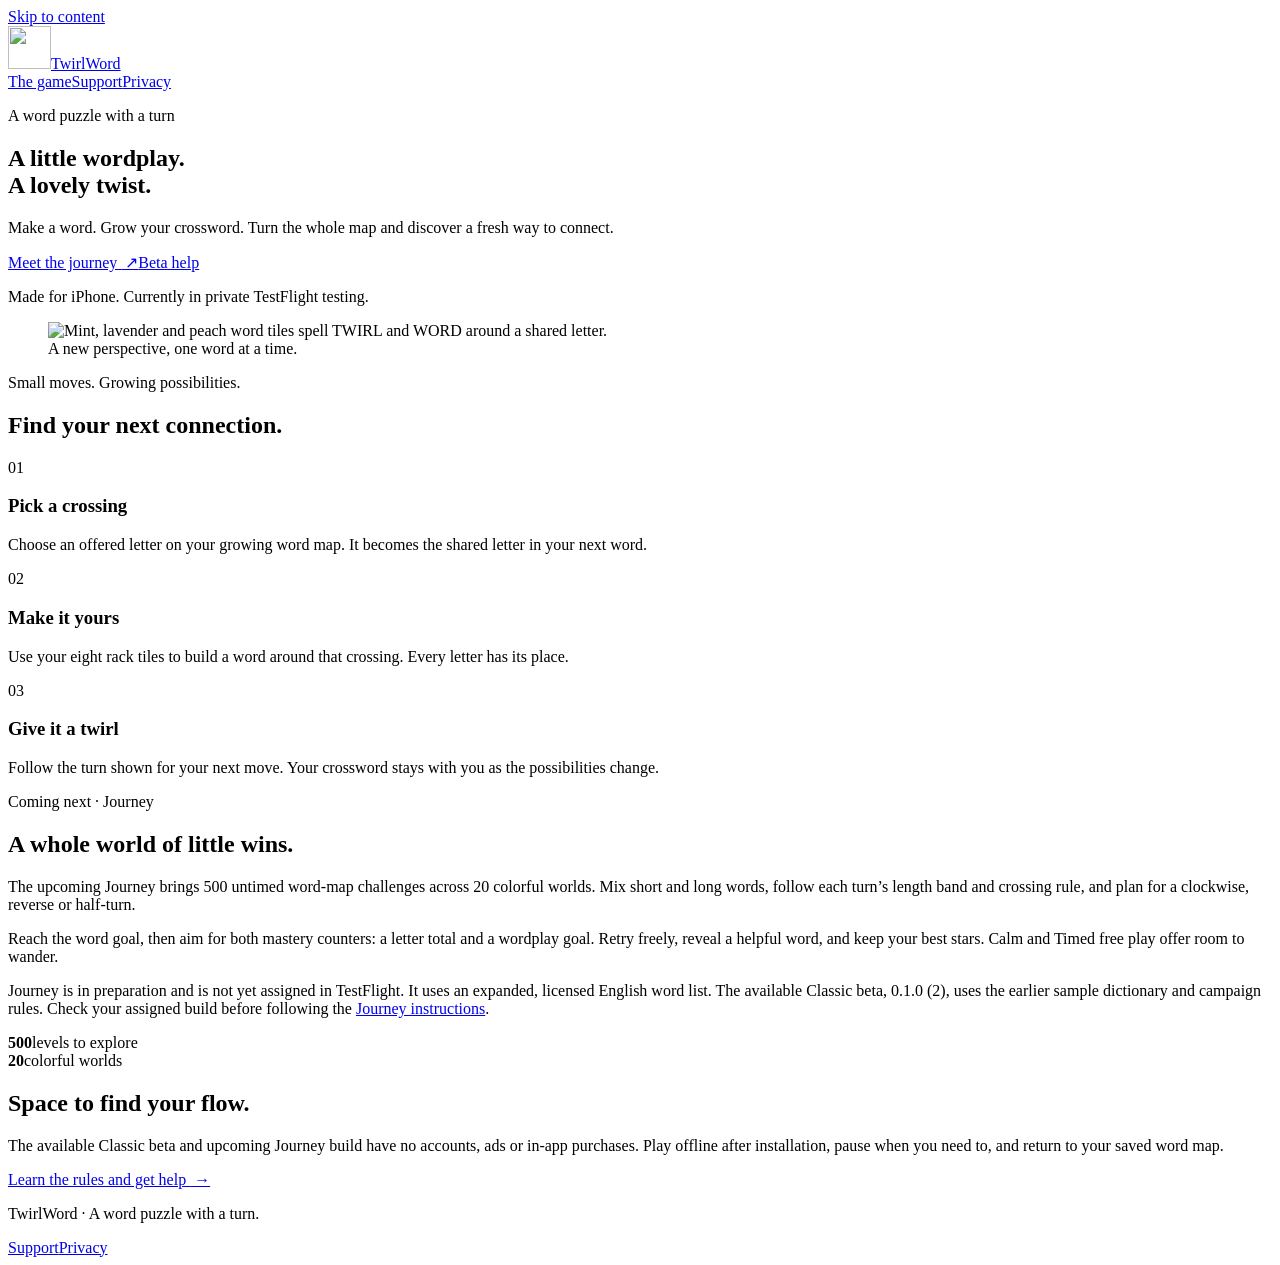
==== site/public/index.html @ 02c95434 "Clarify upcoming Journey rules alongside the Classic beta" ====
<!doctype html>
<html lang="en"><head><meta charset="utf-8"><meta name="viewport" content="width=device-width, initial-scale=1"><meta name="description" content="Meet TwirlWord, a playful rotating word puzzle for iPhone. Preview the upcoming untimed 500-level Journey, find help for your Classic beta, and read our privacy information."><meta name="theme-color" content="#fff7ed"><title>TwirlWord — a lovely little twist on wordplay</title><link rel="icon" href="/assets/mark.svg" type="image/svg+xml"><link rel="stylesheet" href="/assets/style.css"></head>
<body><a class="skip" href="#main">Skip to content</a><header class="site-header wrap"><a class="brand" href="/" aria-label="TwirlWord home"><img src="/assets/mark.svg" width="43" height="43" alt="">TwirlWord</a><nav class="nav" aria-label="Main navigation"><a href="/" aria-current="page">The game</a><a href="/support/">Support</a><a href="/privacy/">Privacy</a></nav></header>
<main id="main" class="wrap"><section class="hero" aria-labelledby="hero-title"><div><p class="eyebrow">A word puzzle with a turn</p><h1 id="hero-title">A little wordplay.<br>A lovely twist.</h1><p class="lede">Make a word. Grow your crossword. Turn the whole map and discover a fresh way to connect.</p><div class="actions"><a class="button" href="#journey">Meet the journey <span aria-hidden="true">&nbsp;↗</span></a><a class="text-link" href="/support/">Beta help</a></div><p class="note">Made for iPhone. Currently in private TestFlight testing.</p></div><figure class="hero-art"><img src="/assets/word-garden.svg" width="500" height="480" alt="Mint, lavender and peach word tiles spell TWIRL and WORD around a shared letter."><figcaption>A new perspective, one word at a time.</figcaption></figure></section>
<section class="section" aria-labelledby="play-title"><div class="section-intro"><p class="eyebrow">Small moves. Growing possibilities.</p><h2 id="play-title">Find your next connection.</h2></div><div class="cards"><article class="card"><span class="badge" aria-hidden="true">01</span><h3>Pick a crossing</h3><p>Choose an offered letter on your growing word map. It becomes the shared letter in your next word.</p></article><article class="card"><span class="badge" aria-hidden="true">02</span><h3>Make it yours</h3><p>Use your eight rack tiles to build a word around that crossing. Every letter has its place.</p></article><article class="card"><span class="badge" aria-hidden="true">03</span><h3>Give it a twirl</h3><p>Follow the turn shown for your next move. Your crossword stays with you as the possibilities change.</p></article></div></section>
<section id="journey" class="section" aria-labelledby="journey-title"><div class="journey"><div><p class="eyebrow">Coming next · Journey</p><h2 id="journey-title">A whole world of little wins.</h2><p>The upcoming Journey brings 500 untimed word-map challenges across 20 colorful worlds. Mix short and long words, follow each turn’s length band and crossing rule, and plan for a clockwise, reverse or half-turn.</p><p>Reach the word goal, then aim for both mastery counters: a letter total and a wordplay goal. Retry freely, reveal a helpful word, and keep your best stars. Calm and Timed free play offer room to wander.</p><p class="small">Journey is in preparation and is not yet assigned in TestFlight. It uses an expanded, licensed English word list. The available Classic beta, 0.1.0 (2), uses the earlier sample dictionary and campaign rules. Check your assigned build before following the <a href="/support/#journey-rules">Journey instructions</a>.</p></div><div class="stats" aria-label="500 levels in 20 worlds"><div class="stat"><strong>500</strong><span>levels to explore</span></div><div class="stat"><strong>20</strong><span>colorful worlds</span></div></div></div></section>
<section class="section" aria-labelledby="pace-title"><div class="section-intro"><h2 id="pace-title">Space to find your flow.</h2><p class="lede">The available Classic beta and upcoming Journey build have no accounts, ads or in-app purchases. Play offline after installation, pause when you need to, and return to your saved word map.</p><a class="text-link" href="/support/">Learn the rules and get help <span aria-hidden="true">&nbsp;→</span></a></div></section></main>
<footer class="footer wrap"><p>TwirlWord · A word puzzle with a turn.</p><div><a href="/support/">Support</a><a href="/privacy/">Privacy</a></div></footer></body></html>
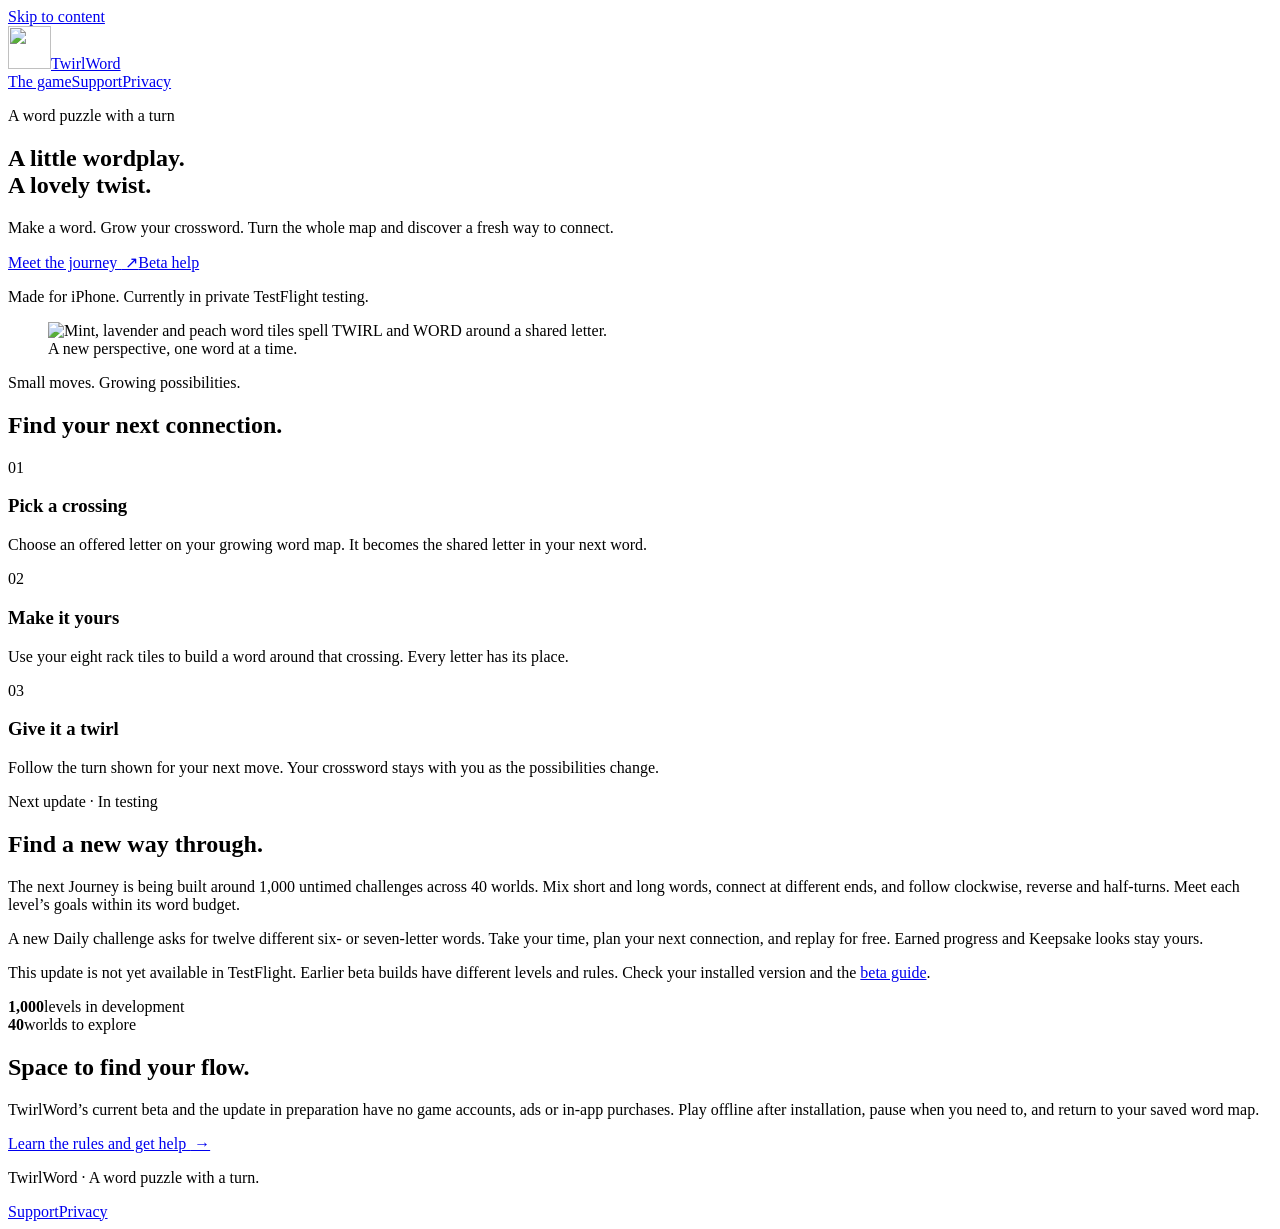
==== commit 161d4da7: "Prepare upcoming 1000-level Journey and Daily support copy" ====
--- a/site/public/index.html
+++ b/site/public/index.html
@@ -1,8 +1,8 @@
 <!doctype html>
-<html lang="en"><head><meta charset="utf-8"><meta name="viewport" content="width=device-width, initial-scale=1"><meta name="description" content="Meet TwirlWord, a playful rotating word puzzle for iPhone. Preview the upcoming untimed 500-level Journey, find help for your Classic beta, and read our privacy information."><meta name="theme-color" content="#fff7ed"><title>TwirlWord — a lovely little twist on wordplay</title><link rel="icon" href="/assets/mark.svg" type="image/svg+xml"><link rel="stylesheet" href="/assets/style.css"></head>
+<html lang="en"><head><meta charset="utf-8"><meta name="viewport" content="width=device-width, initial-scale=1"><meta name="description" content="Meet TwirlWord, a playful rotating word puzzle for iPhone. Preview the next 1,000-level Journey and Daily challenge, find beta help, and read our privacy information."><meta name="theme-color" content="#fff7ed"><title>TwirlWord — a lovely little twist on wordplay</title><link rel="icon" href="/assets/mark.svg" type="image/svg+xml"><link rel="stylesheet" href="/assets/style.css"></head>
 <body><a class="skip" href="#main">Skip to content</a><header class="site-header wrap"><a class="brand" href="/" aria-label="TwirlWord home"><img src="/assets/mark.svg" width="43" height="43" alt="">TwirlWord</a><nav class="nav" aria-label="Main navigation"><a href="/" aria-current="page">The game</a><a href="/support/">Support</a><a href="/privacy/">Privacy</a></nav></header>
 <main id="main" class="wrap"><section class="hero" aria-labelledby="hero-title"><div><p class="eyebrow">A word puzzle with a turn</p><h1 id="hero-title">A little wordplay.<br>A lovely twist.</h1><p class="lede">Make a word. Grow your crossword. Turn the whole map and discover a fresh way to connect.</p><div class="actions"><a class="button" href="#journey">Meet the journey <span aria-hidden="true">&nbsp;↗</span></a><a class="text-link" href="/support/">Beta help</a></div><p class="note">Made for iPhone. Currently in private TestFlight testing.</p></div><figure class="hero-art"><img src="/assets/word-garden.svg" width="500" height="480" alt="Mint, lavender and peach word tiles spell TWIRL and WORD around a shared letter."><figcaption>A new perspective, one word at a time.</figcaption></figure></section>
 <section class="section" aria-labelledby="play-title"><div class="section-intro"><p class="eyebrow">Small moves. Growing possibilities.</p><h2 id="play-title">Find your next connection.</h2></div><div class="cards"><article class="card"><span class="badge" aria-hidden="true">01</span><h3>Pick a crossing</h3><p>Choose an offered letter on your growing word map. It becomes the shared letter in your next word.</p></article><article class="card"><span class="badge" aria-hidden="true">02</span><h3>Make it yours</h3><p>Use your eight rack tiles to build a word around that crossing. Every letter has its place.</p></article><article class="card"><span class="badge" aria-hidden="true">03</span><h3>Give it a twirl</h3><p>Follow the turn shown for your next move. Your crossword stays with you as the possibilities change.</p></article></div></section>
-<section id="journey" class="section" aria-labelledby="journey-title"><div class="journey"><div><p class="eyebrow">Coming next · Journey</p><h2 id="journey-title">A whole world of little wins.</h2><p>The upcoming Journey brings 500 untimed word-map challenges across 20 colorful worlds. Mix short and long words, follow each turn’s length band and crossing rule, and plan for a clockwise, reverse or half-turn.</p><p>Reach the word goal, then aim for both mastery counters: a letter total and a wordplay goal. Retry freely, reveal a helpful word, and keep your best stars. Calm and Timed free play offer room to wander.</p><p class="small">Journey is in preparation and is not yet assigned in TestFlight. It uses an expanded, licensed English word list. The available Classic beta, 0.1.0 (2), uses the earlier sample dictionary and campaign rules. Check your assigned build before following the <a href="/support/#journey-rules">Journey instructions</a>.</p></div><div class="stats" aria-label="500 levels in 20 worlds"><div class="stat"><strong>500</strong><span>levels to explore</span></div><div class="stat"><strong>20</strong><span>colorful worlds</span></div></div></div></section>
-<section class="section" aria-labelledby="pace-title"><div class="section-intro"><h2 id="pace-title">Space to find your flow.</h2><p class="lede">The available Classic beta and upcoming Journey build have no accounts, ads or in-app purchases. Play offline after installation, pause when you need to, and return to your saved word map.</p><a class="text-link" href="/support/">Learn the rules and get help <span aria-hidden="true">&nbsp;→</span></a></div></section></main>
+<section id="journey" class="section" aria-labelledby="journey-title"><div class="journey"><div><p class="eyebrow">Next update · In testing</p><h2 id="journey-title">Find a new way through.</h2><p>The next Journey is being built around 1,000 untimed challenges across 40 worlds. Mix short and long words, connect at different ends, and follow clockwise, reverse and half-turns. Meet each level’s goals within its word budget.</p><p>A new Daily challenge asks for twelve different six- or seven-letter words. Take your time, plan your next connection, and replay for free. Earned progress and Keepsake looks stay yours.</p><p class="small">This update is not yet available in TestFlight. Earlier beta builds have different levels and rules. Check your installed version and the <a href="/support/#journey-rules">beta guide</a>.</p></div><div class="stats" aria-label="Next update: 1,000 levels across 40 worlds"><div class="stat"><strong>1,000</strong><span>levels in development</span></div><div class="stat"><strong>40</strong><span>worlds to explore</span></div></div></div></section>
+<section class="section" aria-labelledby="pace-title"><div class="section-intro"><h2 id="pace-title">Space to find your flow.</h2><p class="lede">TwirlWord’s current beta and the update in preparation have no game accounts, ads or in-app purchases. Play offline after installation, pause when you need to, and return to your saved word map.</p><a class="text-link" href="/support/">Learn the rules and get help <span aria-hidden="true">&nbsp;→</span></a></div></section></main>
 <footer class="footer wrap"><p>TwirlWord · A word puzzle with a turn.</p><div><a href="/support/">Support</a><a href="/privacy/">Privacy</a></div></footer></body></html>
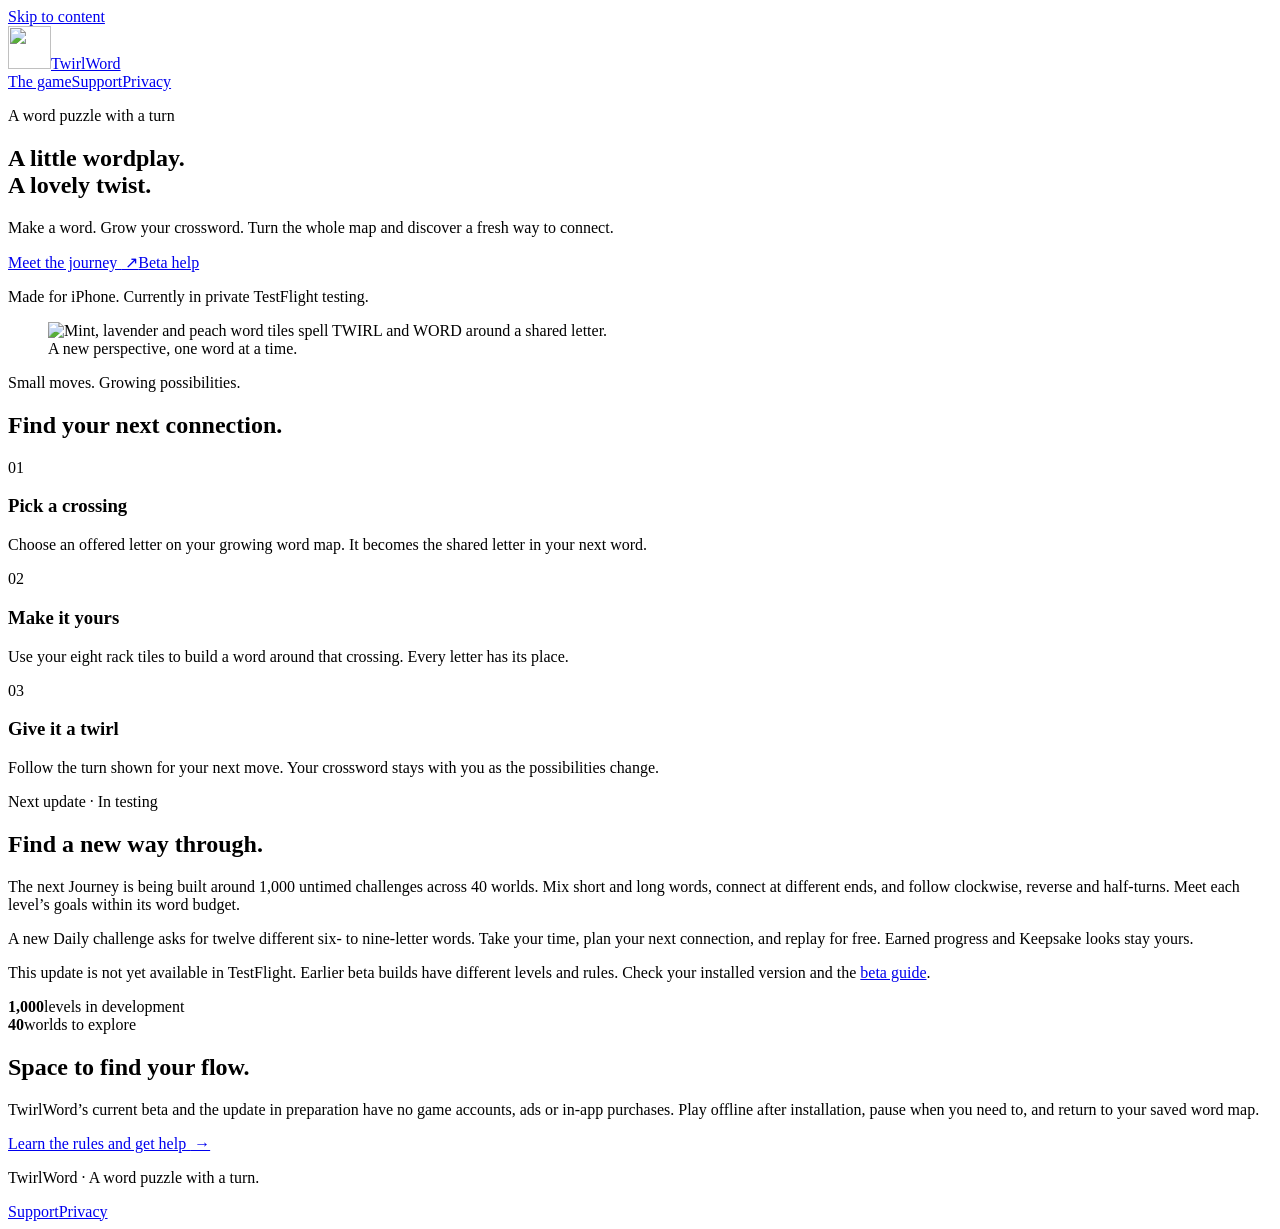
==== commit bb423771: "Describe expanded Daily vocabulary in upcoming release pages" ====
--- a/site/public/index.html
+++ b/site/public/index.html
@@ -3,6 +3,6 @@
 <body><a class="skip" href="#main">Skip to content</a><header class="site-header wrap"><a class="brand" href="/" aria-label="TwirlWord home"><img src="/assets/mark.svg" width="43" height="43" alt="">TwirlWord</a><nav class="nav" aria-label="Main navigation"><a href="/" aria-current="page">The game</a><a href="/support/">Support</a><a href="/privacy/">Privacy</a></nav></header>
 <main id="main" class="wrap"><section class="hero" aria-labelledby="hero-title"><div><p class="eyebrow">A word puzzle with a turn</p><h1 id="hero-title">A little wordplay.<br>A lovely twist.</h1><p class="lede">Make a word. Grow your crossword. Turn the whole map and discover a fresh way to connect.</p><div class="actions"><a class="button" href="#journey">Meet the journey <span aria-hidden="true">&nbsp;↗</span></a><a class="text-link" href="/support/">Beta help</a></div><p class="note">Made for iPhone. Currently in private TestFlight testing.</p></div><figure class="hero-art"><img src="/assets/word-garden.svg" width="500" height="480" alt="Mint, lavender and peach word tiles spell TWIRL and WORD around a shared letter."><figcaption>A new perspective, one word at a time.</figcaption></figure></section>
 <section class="section" aria-labelledby="play-title"><div class="section-intro"><p class="eyebrow">Small moves. Growing possibilities.</p><h2 id="play-title">Find your next connection.</h2></div><div class="cards"><article class="card"><span class="badge" aria-hidden="true">01</span><h3>Pick a crossing</h3><p>Choose an offered letter on your growing word map. It becomes the shared letter in your next word.</p></article><article class="card"><span class="badge" aria-hidden="true">02</span><h3>Make it yours</h3><p>Use your eight rack tiles to build a word around that crossing. Every letter has its place.</p></article><article class="card"><span class="badge" aria-hidden="true">03</span><h3>Give it a twirl</h3><p>Follow the turn shown for your next move. Your crossword stays with you as the possibilities change.</p></article></div></section>
-<section id="journey" class="section" aria-labelledby="journey-title"><div class="journey"><div><p class="eyebrow">Next update · In testing</p><h2 id="journey-title">Find a new way through.</h2><p>The next Journey is being built around 1,000 untimed challenges across 40 worlds. Mix short and long words, connect at different ends, and follow clockwise, reverse and half-turns. Meet each level’s goals within its word budget.</p><p>A new Daily challenge asks for twelve different six- or seven-letter words. Take your time, plan your next connection, and replay for free. Earned progress and Keepsake looks stay yours.</p><p class="small">This update is not yet available in TestFlight. Earlier beta builds have different levels and rules. Check your installed version and the <a href="/support/#journey-rules">beta guide</a>.</p></div><div class="stats" aria-label="Next update: 1,000 levels across 40 worlds"><div class="stat"><strong>1,000</strong><span>levels in development</span></div><div class="stat"><strong>40</strong><span>worlds to explore</span></div></div></div></section>
+<section id="journey" class="section" aria-labelledby="journey-title"><div class="journey"><div><p class="eyebrow">Next update · In testing</p><h2 id="journey-title">Find a new way through.</h2><p>The next Journey is being built around 1,000 untimed challenges across 40 worlds. Mix short and long words, connect at different ends, and follow clockwise, reverse and half-turns. Meet each level’s goals within its word budget.</p><p>A new Daily challenge asks for twelve different six- to nine-letter words. Take your time, plan your next connection, and replay for free. Earned progress and Keepsake looks stay yours.</p><p class="small">This update is not yet available in TestFlight. Earlier beta builds have different levels and rules. Check your installed version and the <a href="/support/#journey-rules">beta guide</a>.</p></div><div class="stats" aria-label="Next update: 1,000 levels across 40 worlds"><div class="stat"><strong>1,000</strong><span>levels in development</span></div><div class="stat"><strong>40</strong><span>worlds to explore</span></div></div></div></section>
 <section class="section" aria-labelledby="pace-title"><div class="section-intro"><h2 id="pace-title">Space to find your flow.</h2><p class="lede">TwirlWord’s current beta and the update in preparation have no game accounts, ads or in-app purchases. Play offline after installation, pause when you need to, and return to your saved word map.</p><a class="text-link" href="/support/">Learn the rules and get help <span aria-hidden="true">&nbsp;→</span></a></div></section></main>
 <footer class="footer wrap"><p>TwirlWord · A word puzzle with a turn.</p><div><a href="/support/">Support</a><a href="/privacy/">Privacy</a></div></footer></body></html>
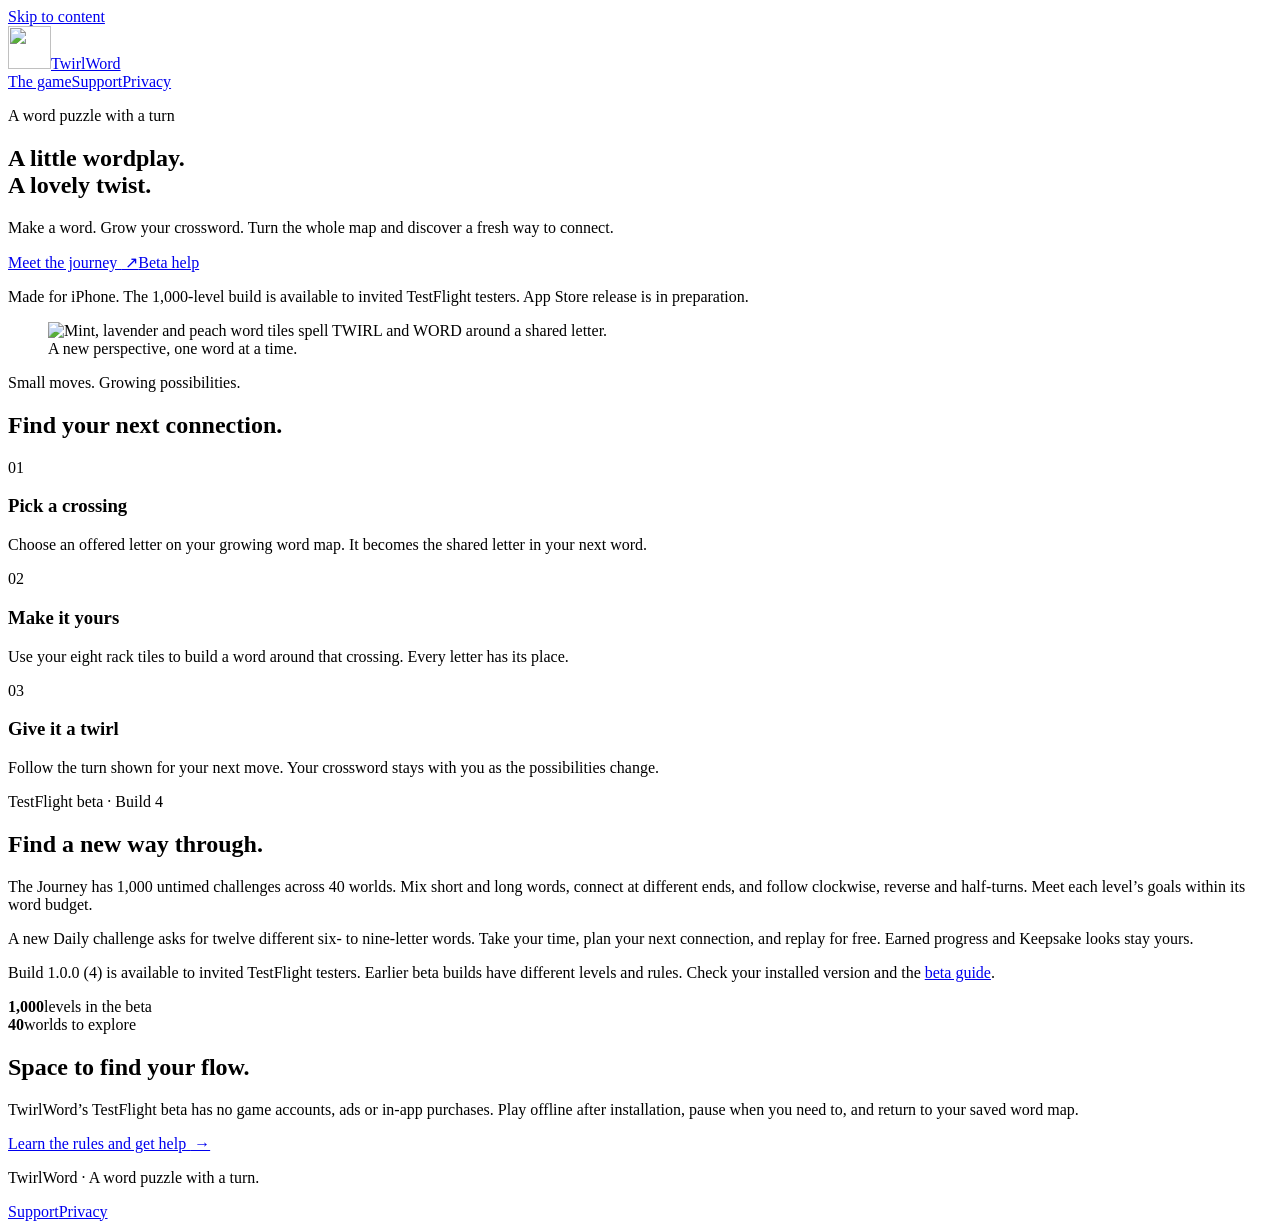
==== commit 91028a97: "Update invited TestFlight build 4 availability copy" ====
--- a/site/public/index.html
+++ b/site/public/index.html
@@ -1,8 +1,8 @@
 <!doctype html>
-<html lang="en"><head><meta charset="utf-8"><meta name="viewport" content="width=device-width, initial-scale=1"><meta name="description" content="Meet TwirlWord, a playful rotating word puzzle for iPhone. Preview the next 1,000-level Journey and Daily challenge, find beta help, and read our privacy information."><meta name="theme-color" content="#fff7ed"><title>TwirlWord — a lovely little twist on wordplay</title><link rel="icon" href="/assets/mark.svg" type="image/svg+xml"><link rel="stylesheet" href="/assets/style.css"></head>
+<html lang="en"><head><meta charset="utf-8"><meta name="viewport" content="width=device-width, initial-scale=1"><meta name="description" content="Meet TwirlWord, a playful rotating word puzzle for iPhone. Explore the 1,000-level Journey and Daily challenge in the invited TestFlight beta, find help, and read our privacy information."><meta name="theme-color" content="#fff7ed"><title>TwirlWord — a lovely little twist on wordplay</title><link rel="icon" href="/assets/mark.svg" type="image/svg+xml"><link rel="stylesheet" href="/assets/style.css"></head>
 <body><a class="skip" href="#main">Skip to content</a><header class="site-header wrap"><a class="brand" href="/" aria-label="TwirlWord home"><img src="/assets/mark.svg" width="43" height="43" alt="">TwirlWord</a><nav class="nav" aria-label="Main navigation"><a href="/" aria-current="page">The game</a><a href="/support/">Support</a><a href="/privacy/">Privacy</a></nav></header>
-<main id="main" class="wrap"><section class="hero" aria-labelledby="hero-title"><div><p class="eyebrow">A word puzzle with a turn</p><h1 id="hero-title">A little wordplay.<br>A lovely twist.</h1><p class="lede">Make a word. Grow your crossword. Turn the whole map and discover a fresh way to connect.</p><div class="actions"><a class="button" href="#journey">Meet the journey <span aria-hidden="true">&nbsp;↗</span></a><a class="text-link" href="/support/">Beta help</a></div><p class="note">Made for iPhone. Currently in private TestFlight testing.</p></div><figure class="hero-art"><img src="/assets/word-garden.svg" width="500" height="480" alt="Mint, lavender and peach word tiles spell TWIRL and WORD around a shared letter."><figcaption>A new perspective, one word at a time.</figcaption></figure></section>
+<main id="main" class="wrap"><section class="hero" aria-labelledby="hero-title"><div><p class="eyebrow">A word puzzle with a turn</p><h1 id="hero-title">A little wordplay.<br>A lovely twist.</h1><p class="lede">Make a word. Grow your crossword. Turn the whole map and discover a fresh way to connect.</p><div class="actions"><a class="button" href="#journey">Meet the journey <span aria-hidden="true">&nbsp;↗</span></a><a class="text-link" href="/support/">Beta help</a></div><p class="note">Made for iPhone. The 1,000-level build is available to invited TestFlight testers. App Store release is in preparation.</p></div><figure class="hero-art"><img src="/assets/word-garden.svg" width="500" height="480" alt="Mint, lavender and peach word tiles spell TWIRL and WORD around a shared letter."><figcaption>A new perspective, one word at a time.</figcaption></figure></section>
 <section class="section" aria-labelledby="play-title"><div class="section-intro"><p class="eyebrow">Small moves. Growing possibilities.</p><h2 id="play-title">Find your next connection.</h2></div><div class="cards"><article class="card"><span class="badge" aria-hidden="true">01</span><h3>Pick a crossing</h3><p>Choose an offered letter on your growing word map. It becomes the shared letter in your next word.</p></article><article class="card"><span class="badge" aria-hidden="true">02</span><h3>Make it yours</h3><p>Use your eight rack tiles to build a word around that crossing. Every letter has its place.</p></article><article class="card"><span class="badge" aria-hidden="true">03</span><h3>Give it a twirl</h3><p>Follow the turn shown for your next move. Your crossword stays with you as the possibilities change.</p></article></div></section>
-<section id="journey" class="section" aria-labelledby="journey-title"><div class="journey"><div><p class="eyebrow">Next update · In testing</p><h2 id="journey-title">Find a new way through.</h2><p>The next Journey is being built around 1,000 untimed challenges across 40 worlds. Mix short and long words, connect at different ends, and follow clockwise, reverse and half-turns. Meet each level’s goals within its word budget.</p><p>A new Daily challenge asks for twelve different six- to nine-letter words. Take your time, plan your next connection, and replay for free. Earned progress and Keepsake looks stay yours.</p><p class="small">This update is not yet available in TestFlight. Earlier beta builds have different levels and rules. Check your installed version and the <a href="/support/#journey-rules">beta guide</a>.</p></div><div class="stats" aria-label="Next update: 1,000 levels across 40 worlds"><div class="stat"><strong>1,000</strong><span>levels in development</span></div><div class="stat"><strong>40</strong><span>worlds to explore</span></div></div></div></section>
-<section class="section" aria-labelledby="pace-title"><div class="section-intro"><h2 id="pace-title">Space to find your flow.</h2><p class="lede">TwirlWord’s current beta and the update in preparation have no game accounts, ads or in-app purchases. Play offline after installation, pause when you need to, and return to your saved word map.</p><a class="text-link" href="/support/">Learn the rules and get help <span aria-hidden="true">&nbsp;→</span></a></div></section></main>
+<section id="journey" class="section" aria-labelledby="journey-title"><div class="journey"><div><p class="eyebrow">TestFlight beta · Build 4</p><h2 id="journey-title">Find a new way through.</h2><p>The Journey has 1,000 untimed challenges across 40 worlds. Mix short and long words, connect at different ends, and follow clockwise, reverse and half-turns. Meet each level’s goals within its word budget.</p><p>A new Daily challenge asks for twelve different six- to nine-letter words. Take your time, plan your next connection, and replay for free. Earned progress and Keepsake looks stay yours.</p><p class="small">Build 1.0.0 (4) is available to invited TestFlight testers. Earlier beta builds have different levels and rules. Check your installed version and the <a href="/support/#journey-rules">beta guide</a>.</p></div><div class="stats" aria-label="TestFlight beta: 1,000 levels across 40 worlds"><div class="stat"><strong>1,000</strong><span>levels in the beta</span></div><div class="stat"><strong>40</strong><span>worlds to explore</span></div></div></div></section>
+<section class="section" aria-labelledby="pace-title"><div class="section-intro"><h2 id="pace-title">Space to find your flow.</h2><p class="lede">TwirlWord’s TestFlight beta has no game accounts, ads or in-app purchases. Play offline after installation, pause when you need to, and return to your saved word map.</p><a class="text-link" href="/support/">Learn the rules and get help <span aria-hidden="true">&nbsp;→</span></a></div></section></main>
 <footer class="footer wrap"><p>TwirlWord · A word puzzle with a turn.</p><div><a href="/support/">Support</a><a href="/privacy/">Privacy</a></div></footer></body></html>
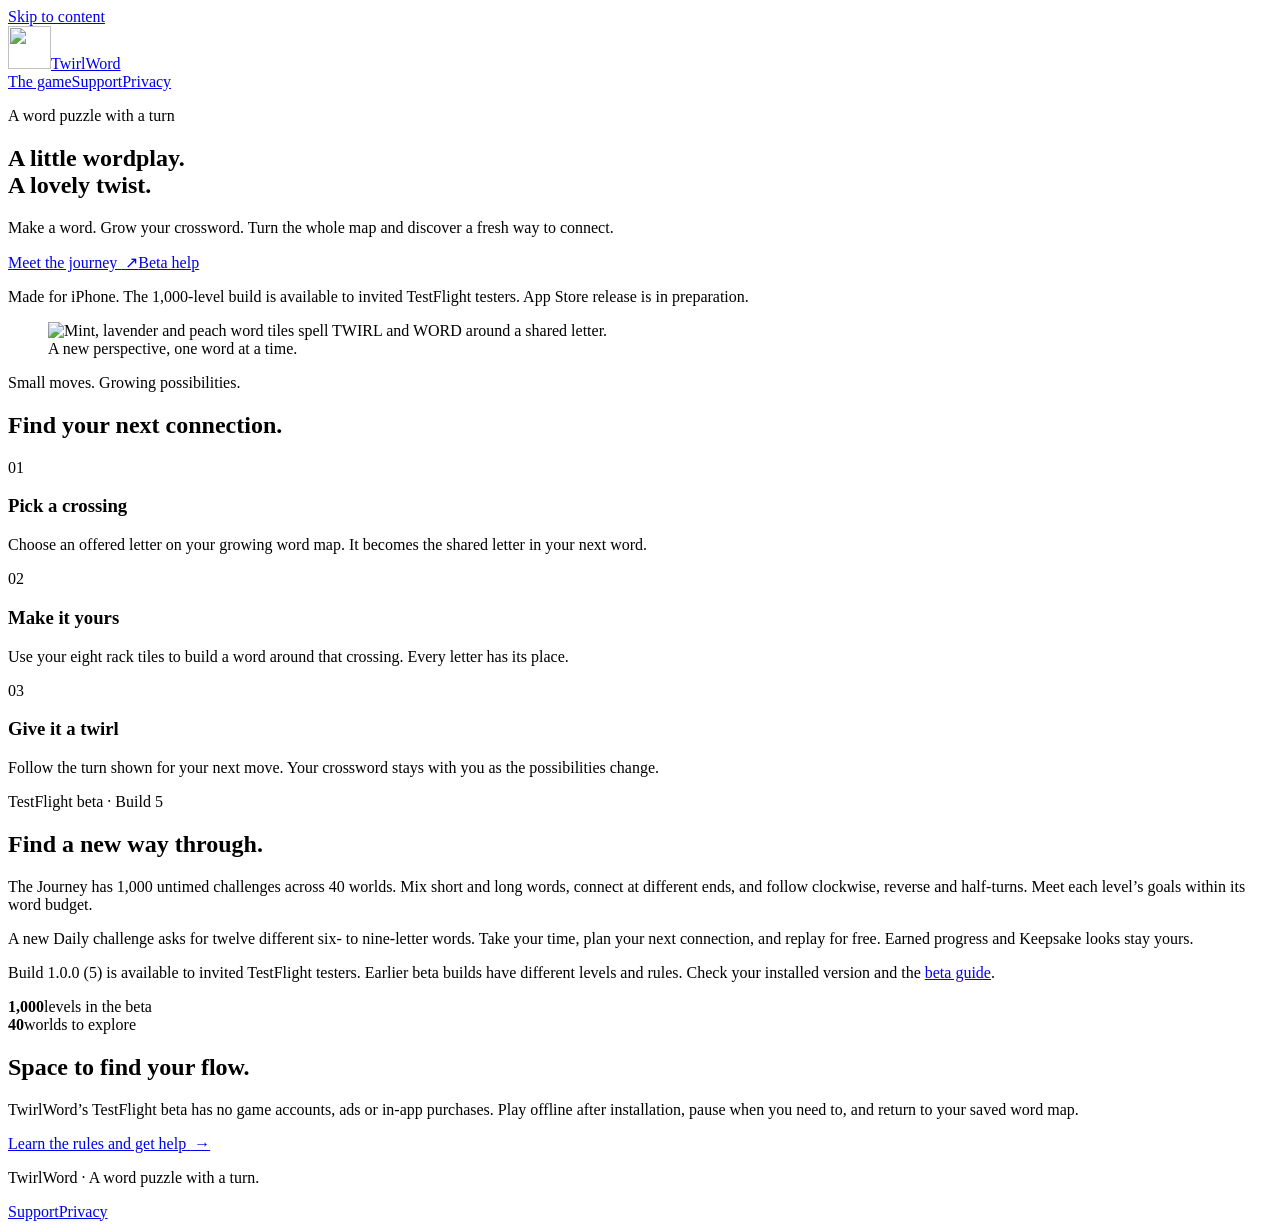
==== commit 61552456: "Align support copy with TestFlight build 5 controls" ====
--- a/site/public/index.html
+++ b/site/public/index.html
@@ -3,6 +3,6 @@
 <body><a class="skip" href="#main">Skip to content</a><header class="site-header wrap"><a class="brand" href="/" aria-label="TwirlWord home"><img src="/assets/mark.svg" width="43" height="43" alt="">TwirlWord</a><nav class="nav" aria-label="Main navigation"><a href="/" aria-current="page">The game</a><a href="/support/">Support</a><a href="/privacy/">Privacy</a></nav></header>
 <main id="main" class="wrap"><section class="hero" aria-labelledby="hero-title"><div><p class="eyebrow">A word puzzle with a turn</p><h1 id="hero-title">A little wordplay.<br>A lovely twist.</h1><p class="lede">Make a word. Grow your crossword. Turn the whole map and discover a fresh way to connect.</p><div class="actions"><a class="button" href="#journey">Meet the journey <span aria-hidden="true">&nbsp;↗</span></a><a class="text-link" href="/support/">Beta help</a></div><p class="note">Made for iPhone. The 1,000-level build is available to invited TestFlight testers. App Store release is in preparation.</p></div><figure class="hero-art"><img src="/assets/word-garden.svg" width="500" height="480" alt="Mint, lavender and peach word tiles spell TWIRL and WORD around a shared letter."><figcaption>A new perspective, one word at a time.</figcaption></figure></section>
 <section class="section" aria-labelledby="play-title"><div class="section-intro"><p class="eyebrow">Small moves. Growing possibilities.</p><h2 id="play-title">Find your next connection.</h2></div><div class="cards"><article class="card"><span class="badge" aria-hidden="true">01</span><h3>Pick a crossing</h3><p>Choose an offered letter on your growing word map. It becomes the shared letter in your next word.</p></article><article class="card"><span class="badge" aria-hidden="true">02</span><h3>Make it yours</h3><p>Use your eight rack tiles to build a word around that crossing. Every letter has its place.</p></article><article class="card"><span class="badge" aria-hidden="true">03</span><h3>Give it a twirl</h3><p>Follow the turn shown for your next move. Your crossword stays with you as the possibilities change.</p></article></div></section>
-<section id="journey" class="section" aria-labelledby="journey-title"><div class="journey"><div><p class="eyebrow">TestFlight beta · Build 4</p><h2 id="journey-title">Find a new way through.</h2><p>The Journey has 1,000 untimed challenges across 40 worlds. Mix short and long words, connect at different ends, and follow clockwise, reverse and half-turns. Meet each level’s goals within its word budget.</p><p>A new Daily challenge asks for twelve different six- to nine-letter words. Take your time, plan your next connection, and replay for free. Earned progress and Keepsake looks stay yours.</p><p class="small">Build 1.0.0 (4) is available to invited TestFlight testers. Earlier beta builds have different levels and rules. Check your installed version and the <a href="/support/#journey-rules">beta guide</a>.</p></div><div class="stats" aria-label="TestFlight beta: 1,000 levels across 40 worlds"><div class="stat"><strong>1,000</strong><span>levels in the beta</span></div><div class="stat"><strong>40</strong><span>worlds to explore</span></div></div></div></section>
+<section id="journey" class="section" aria-labelledby="journey-title"><div class="journey"><div><p class="eyebrow">TestFlight beta · Build 5</p><h2 id="journey-title">Find a new way through.</h2><p>The Journey has 1,000 untimed challenges across 40 worlds. Mix short and long words, connect at different ends, and follow clockwise, reverse and half-turns. Meet each level’s goals within its word budget.</p><p>A new Daily challenge asks for twelve different six- to nine-letter words. Take your time, plan your next connection, and replay for free. Earned progress and Keepsake looks stay yours.</p><p class="small">Build 1.0.0 (5) is available to invited TestFlight testers. Earlier beta builds have different levels and rules. Check your installed version and the <a href="/support/#journey-rules">beta guide</a>.</p></div><div class="stats" aria-label="TestFlight beta: 1,000 levels across 40 worlds"><div class="stat"><strong>1,000</strong><span>levels in the beta</span></div><div class="stat"><strong>40</strong><span>worlds to explore</span></div></div></div></section>
 <section class="section" aria-labelledby="pace-title"><div class="section-intro"><h2 id="pace-title">Space to find your flow.</h2><p class="lede">TwirlWord’s TestFlight beta has no game accounts, ads or in-app purchases. Play offline after installation, pause when you need to, and return to your saved word map.</p><a class="text-link" href="/support/">Learn the rules and get help <span aria-hidden="true">&nbsp;→</span></a></div></section></main>
 <footer class="footer wrap"><p>TwirlWord · A word puzzle with a turn.</p><div><a href="/support/">Support</a><a href="/privacy/">Privacy</a></div></footer></body></html>
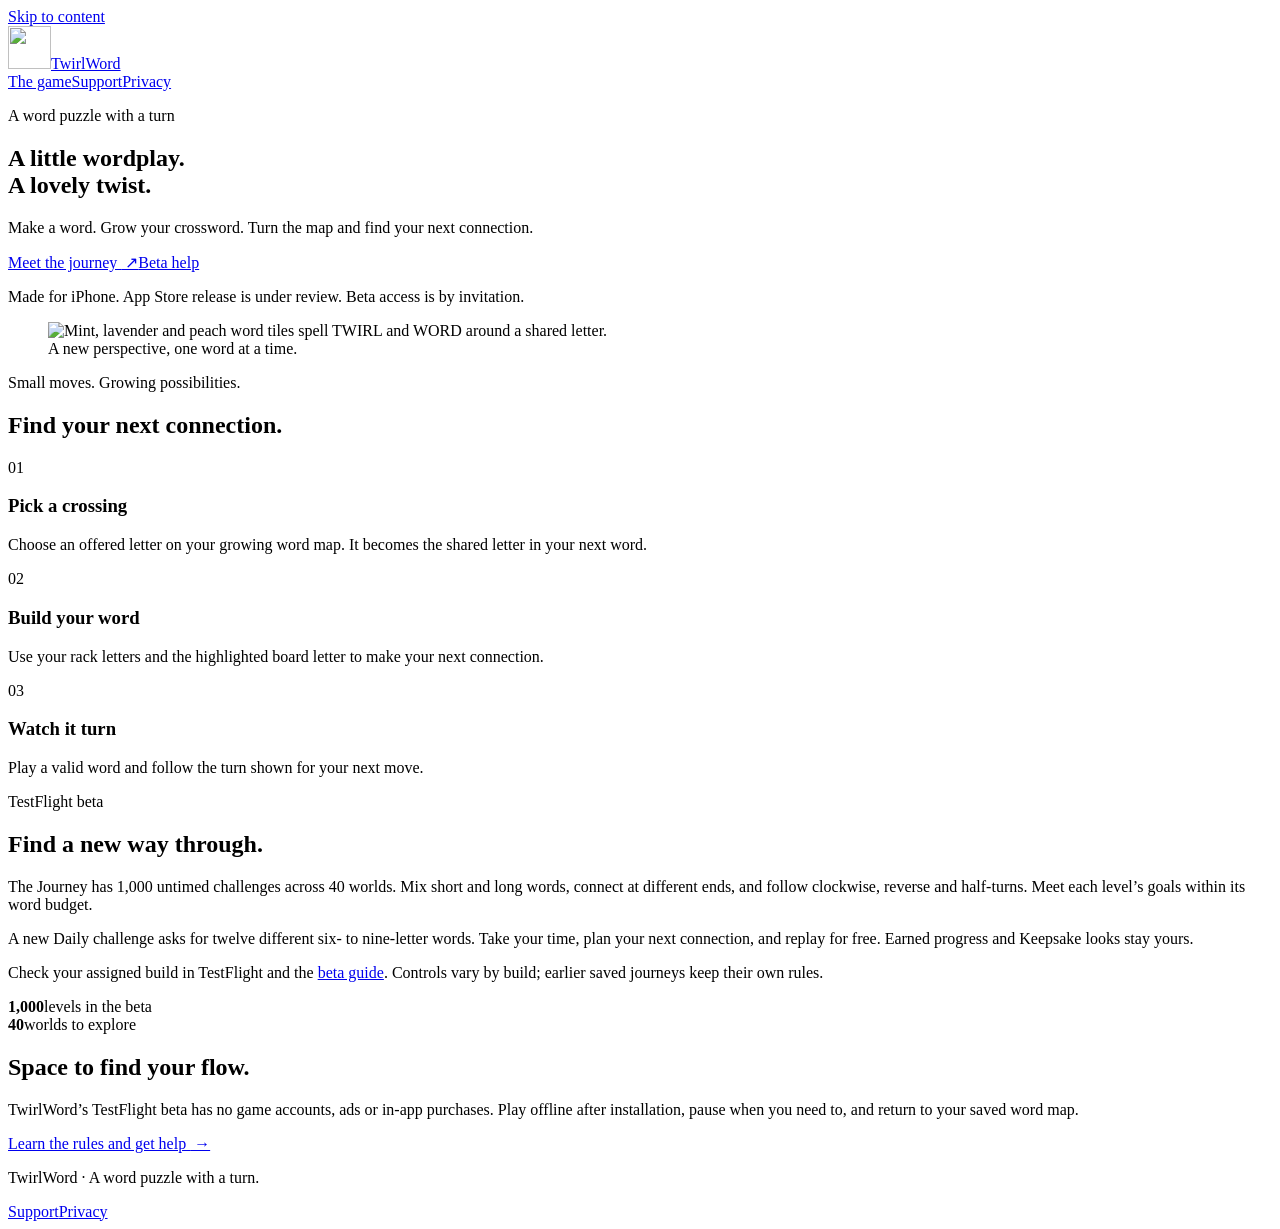
==== commit 40871f64: "Clarify public review and internal build 6 support" ====
--- a/site/public/index.html
+++ b/site/public/index.html
@@ -1,8 +1,8 @@
 <!doctype html>
 <html lang="en"><head><meta charset="utf-8"><meta name="viewport" content="width=device-width, initial-scale=1"><meta name="description" content="Meet TwirlWord, a playful rotating word puzzle for iPhone. Explore the 1,000-level Journey and Daily challenge in the invited TestFlight beta, find help, and read our privacy information."><meta name="theme-color" content="#fff7ed"><title>TwirlWord — a lovely little twist on wordplay</title><link rel="icon" href="/assets/mark.svg" type="image/svg+xml"><link rel="stylesheet" href="/assets/style.css"></head>
 <body><a class="skip" href="#main">Skip to content</a><header class="site-header wrap"><a class="brand" href="/" aria-label="TwirlWord home"><img src="/assets/mark.svg" width="43" height="43" alt="">TwirlWord</a><nav class="nav" aria-label="Main navigation"><a href="/" aria-current="page">The game</a><a href="/support/">Support</a><a href="/privacy/">Privacy</a></nav></header>
-<main id="main" class="wrap"><section class="hero" aria-labelledby="hero-title"><div><p class="eyebrow">A word puzzle with a turn</p><h1 id="hero-title">A little wordplay.<br>A lovely twist.</h1><p class="lede">Make a word. Grow your crossword. Turn the whole map and discover a fresh way to connect.</p><div class="actions"><a class="button" href="#journey">Meet the journey <span aria-hidden="true">&nbsp;↗</span></a><a class="text-link" href="/support/">Beta help</a></div><p class="note">Made for iPhone. The 1,000-level build is available to invited TestFlight testers. App Store release is in preparation.</p></div><figure class="hero-art"><img src="/assets/word-garden.svg" width="500" height="480" alt="Mint, lavender and peach word tiles spell TWIRL and WORD around a shared letter."><figcaption>A new perspective, one word at a time.</figcaption></figure></section>
-<section class="section" aria-labelledby="play-title"><div class="section-intro"><p class="eyebrow">Small moves. Growing possibilities.</p><h2 id="play-title">Find your next connection.</h2></div><div class="cards"><article class="card"><span class="badge" aria-hidden="true">01</span><h3>Pick a crossing</h3><p>Choose an offered letter on your growing word map. It becomes the shared letter in your next word.</p></article><article class="card"><span class="badge" aria-hidden="true">02</span><h3>Make it yours</h3><p>Use your eight rack tiles to build a word around that crossing. Every letter has its place.</p></article><article class="card"><span class="badge" aria-hidden="true">03</span><h3>Give it a twirl</h3><p>Follow the turn shown for your next move. Your crossword stays with you as the possibilities change.</p></article></div></section>
-<section id="journey" class="section" aria-labelledby="journey-title"><div class="journey"><div><p class="eyebrow">TestFlight beta · Build 5</p><h2 id="journey-title">Find a new way through.</h2><p>The Journey has 1,000 untimed challenges across 40 worlds. Mix short and long words, connect at different ends, and follow clockwise, reverse and half-turns. Meet each level’s goals within its word budget.</p><p>A new Daily challenge asks for twelve different six- to nine-letter words. Take your time, plan your next connection, and replay for free. Earned progress and Keepsake looks stay yours.</p><p class="small">Build 1.0.0 (5) is available to invited TestFlight testers. Earlier beta builds have different levels and rules. Check your installed version and the <a href="/support/#journey-rules">beta guide</a>.</p></div><div class="stats" aria-label="TestFlight beta: 1,000 levels across 40 worlds"><div class="stat"><strong>1,000</strong><span>levels in the beta</span></div><div class="stat"><strong>40</strong><span>worlds to explore</span></div></div></div></section>
+<main id="main" class="wrap"><section class="hero" aria-labelledby="hero-title"><div><p class="eyebrow">A word puzzle with a turn</p><h1 id="hero-title">A little wordplay.<br>A lovely twist.</h1><p class="lede">Make a word. Grow your crossword. Turn the map and find your next connection.</p><div class="actions"><a class="button" href="#journey">Meet the journey <span aria-hidden="true">&nbsp;↗</span></a><a class="text-link" href="/support/">Beta help</a></div><p class="note">Made for iPhone. App Store release is under review. Beta access is by invitation.</p></div><figure class="hero-art"><img src="/assets/word-garden.svg" width="500" height="480" alt="Mint, lavender and peach word tiles spell TWIRL and WORD around a shared letter."><figcaption>A new perspective, one word at a time.</figcaption></figure></section>
+<section class="section" aria-labelledby="play-title"><div class="section-intro"><p class="eyebrow">Small moves. Growing possibilities.</p><h2 id="play-title">Find your next connection.</h2></div><div class="cards"><article class="card"><span class="badge" aria-hidden="true">01</span><h3>Pick a crossing</h3><p>Choose an offered letter on your growing word map. It becomes the shared letter in your next word.</p></article><article class="card"><span class="badge" aria-hidden="true">02</span><h3>Build your word</h3><p>Use your rack letters and the highlighted board letter to make your next connection.</p></article><article class="card"><span class="badge" aria-hidden="true">03</span><h3>Watch it turn</h3><p>Play a valid word and follow the turn shown for your next move.</p></article></div></section>
+<section id="journey" class="section" aria-labelledby="journey-title"><div class="journey"><div><p class="eyebrow">TestFlight beta</p><h2 id="journey-title">Find a new way through.</h2><p>The Journey has 1,000 untimed challenges across 40 worlds. Mix short and long words, connect at different ends, and follow clockwise, reverse and half-turns. Meet each level’s goals within its word budget.</p><p>A new Daily challenge asks for twelve different six- to nine-letter words. Take your time, plan your next connection, and replay for free. Earned progress and Keepsake looks stay yours.</p><p class="small">Check your assigned build in TestFlight and the <a href="/support/#journey-rules">beta guide</a>. Controls vary by build; earlier saved journeys keep their own rules.</p></div><div class="stats" aria-label="TestFlight beta: 1,000 levels across 40 worlds"><div class="stat"><strong>1,000</strong><span>levels in the beta</span></div><div class="stat"><strong>40</strong><span>worlds to explore</span></div></div></div></section>
 <section class="section" aria-labelledby="pace-title"><div class="section-intro"><h2 id="pace-title">Space to find your flow.</h2><p class="lede">TwirlWord’s TestFlight beta has no game accounts, ads or in-app purchases. Play offline after installation, pause when you need to, and return to your saved word map.</p><a class="text-link" href="/support/">Learn the rules and get help <span aria-hidden="true">&nbsp;→</span></a></div></section></main>
 <footer class="footer wrap"><p>TwirlWord · A word puzzle with a turn.</p><div><a href="/support/">Support</a><a href="/privacy/">Privacy</a></div></footer></body></html>
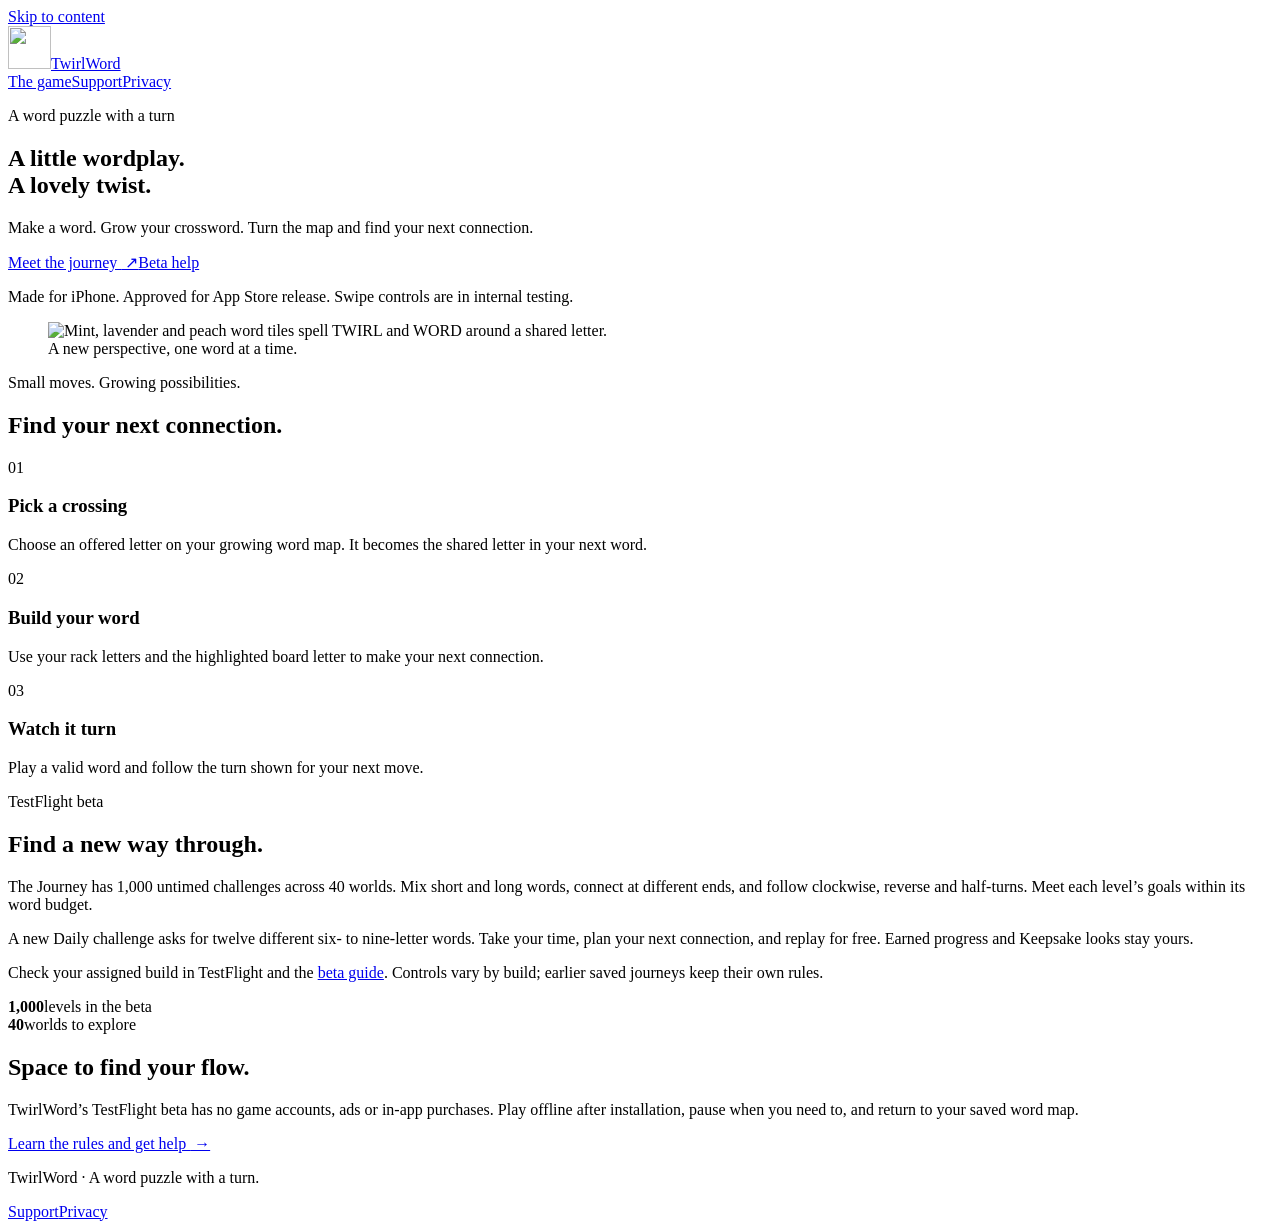
==== commit 84952e6a: "Reflect App Store approval without claiming storefront availability" ====
--- a/site/public/index.html
+++ b/site/public/index.html
@@ -1,7 +1,7 @@
 <!doctype html>
 <html lang="en"><head><meta charset="utf-8"><meta name="viewport" content="width=device-width, initial-scale=1"><meta name="description" content="Meet TwirlWord, a playful rotating word puzzle for iPhone. Explore the 1,000-level Journey and Daily challenge in the invited TestFlight beta, find help, and read our privacy information."><meta name="theme-color" content="#fff7ed"><title>TwirlWord — a lovely little twist on wordplay</title><link rel="icon" href="/assets/mark.svg" type="image/svg+xml"><link rel="stylesheet" href="/assets/style.css"></head>
 <body><a class="skip" href="#main">Skip to content</a><header class="site-header wrap"><a class="brand" href="/" aria-label="TwirlWord home"><img src="/assets/mark.svg" width="43" height="43" alt="">TwirlWord</a><nav class="nav" aria-label="Main navigation"><a href="/" aria-current="page">The game</a><a href="/support/">Support</a><a href="/privacy/">Privacy</a></nav></header>
-<main id="main" class="wrap"><section class="hero" aria-labelledby="hero-title"><div><p class="eyebrow">A word puzzle with a turn</p><h1 id="hero-title">A little wordplay.<br>A lovely twist.</h1><p class="lede">Make a word. Grow your crossword. Turn the map and find your next connection.</p><div class="actions"><a class="button" href="#journey">Meet the journey <span aria-hidden="true">&nbsp;↗</span></a><a class="text-link" href="/support/">Beta help</a></div><p class="note">Made for iPhone. App Store release is under review. Beta access is by invitation.</p></div><figure class="hero-art"><img src="/assets/word-garden.svg" width="500" height="480" alt="Mint, lavender and peach word tiles spell TWIRL and WORD around a shared letter."><figcaption>A new perspective, one word at a time.</figcaption></figure></section>
+<main id="main" class="wrap"><section class="hero" aria-labelledby="hero-title"><div><p class="eyebrow">A word puzzle with a turn</p><h1 id="hero-title">A little wordplay.<br>A lovely twist.</h1><p class="lede">Make a word. Grow your crossword. Turn the map and find your next connection.</p><div class="actions"><a class="button" href="#journey">Meet the journey <span aria-hidden="true">&nbsp;↗</span></a><a class="text-link" href="/support/">Beta help</a></div><p class="note">Made for iPhone. Approved for App Store release. Swipe controls are in internal testing.</p></div><figure class="hero-art"><img src="/assets/word-garden.svg" width="500" height="480" alt="Mint, lavender and peach word tiles spell TWIRL and WORD around a shared letter."><figcaption>A new perspective, one word at a time.</figcaption></figure></section>
 <section class="section" aria-labelledby="play-title"><div class="section-intro"><p class="eyebrow">Small moves. Growing possibilities.</p><h2 id="play-title">Find your next connection.</h2></div><div class="cards"><article class="card"><span class="badge" aria-hidden="true">01</span><h3>Pick a crossing</h3><p>Choose an offered letter on your growing word map. It becomes the shared letter in your next word.</p></article><article class="card"><span class="badge" aria-hidden="true">02</span><h3>Build your word</h3><p>Use your rack letters and the highlighted board letter to make your next connection.</p></article><article class="card"><span class="badge" aria-hidden="true">03</span><h3>Watch it turn</h3><p>Play a valid word and follow the turn shown for your next move.</p></article></div></section>
 <section id="journey" class="section" aria-labelledby="journey-title"><div class="journey"><div><p class="eyebrow">TestFlight beta</p><h2 id="journey-title">Find a new way through.</h2><p>The Journey has 1,000 untimed challenges across 40 worlds. Mix short and long words, connect at different ends, and follow clockwise, reverse and half-turns. Meet each level’s goals within its word budget.</p><p>A new Daily challenge asks for twelve different six- to nine-letter words. Take your time, plan your next connection, and replay for free. Earned progress and Keepsake looks stay yours.</p><p class="small">Check your assigned build in TestFlight and the <a href="/support/#journey-rules">beta guide</a>. Controls vary by build; earlier saved journeys keep their own rules.</p></div><div class="stats" aria-label="TestFlight beta: 1,000 levels across 40 worlds"><div class="stat"><strong>1,000</strong><span>levels in the beta</span></div><div class="stat"><strong>40</strong><span>worlds to explore</span></div></div></div></section>
 <section class="section" aria-labelledby="pace-title"><div class="section-intro"><h2 id="pace-title">Space to find your flow.</h2><p class="lede">TwirlWord’s TestFlight beta has no game accounts, ads or in-app purchases. Play offline after installation, pause when you need to, and return to your saved word map.</p><a class="text-link" href="/support/">Learn the rules and get help <span aria-hidden="true">&nbsp;→</span></a></div></section></main>
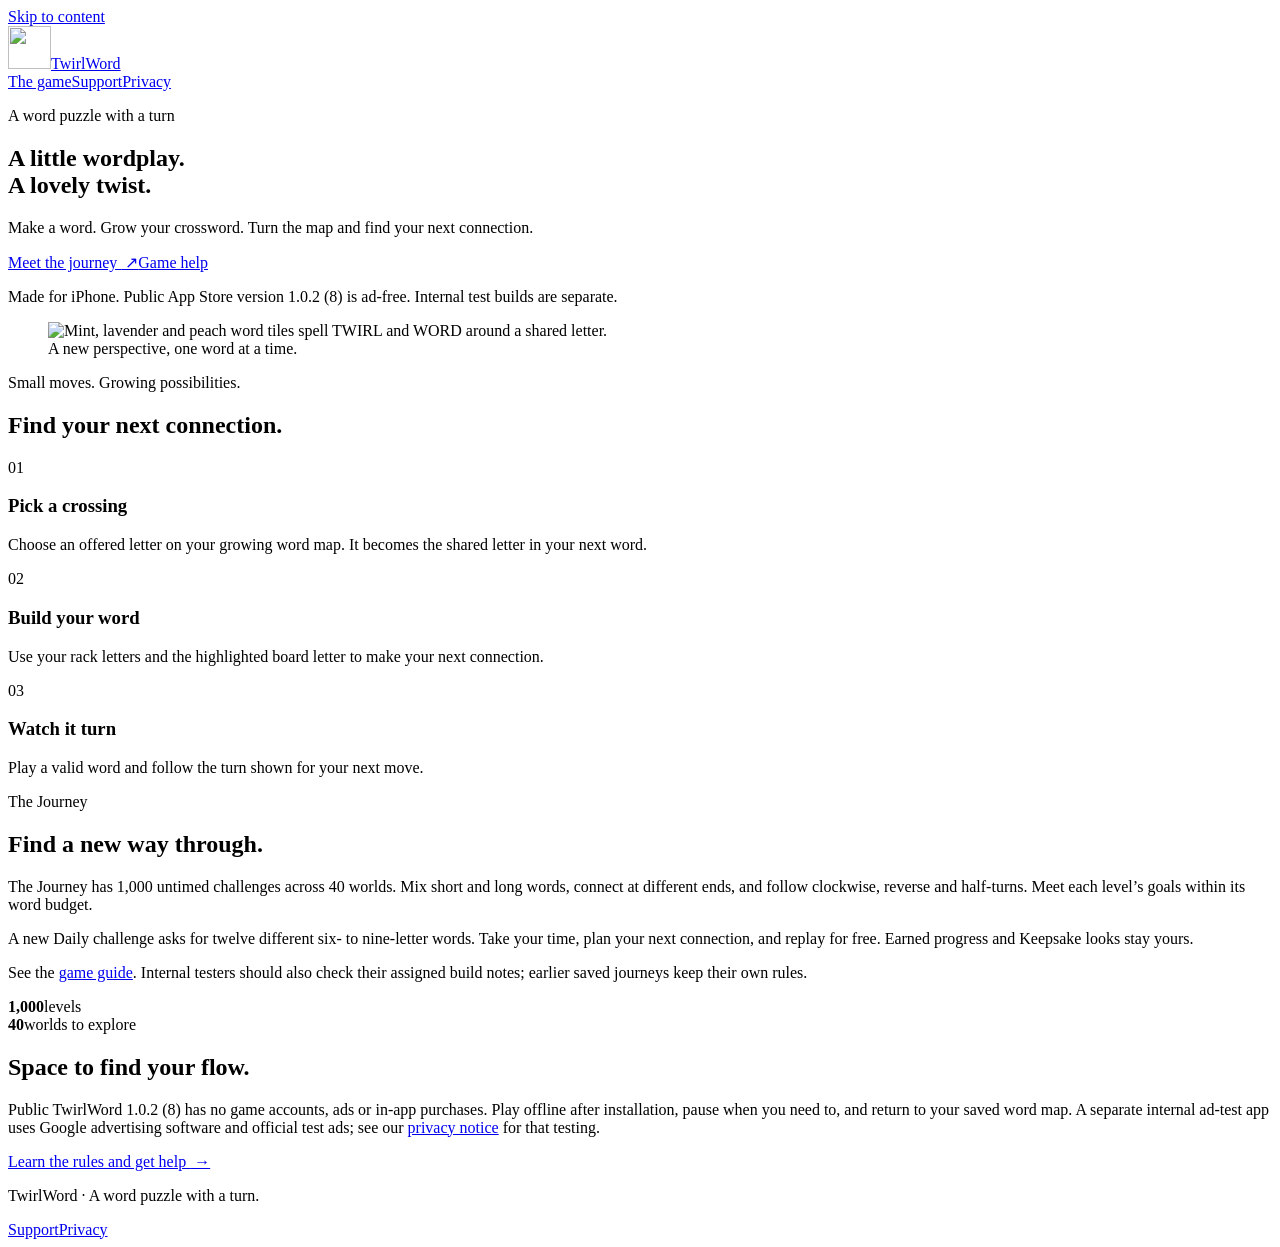
==== commit e237290c: "Distinguish public TwirlWord privacy from internal ad testing" ====
--- a/site/public/index.html
+++ b/site/public/index.html
@@ -1,8 +1,8 @@
 <!doctype html>
-<html lang="en"><head><meta charset="utf-8"><meta name="viewport" content="width=device-width, initial-scale=1"><meta name="description" content="Meet TwirlWord, a playful rotating word puzzle for iPhone. Explore the 1,000-level Journey and Daily challenge in the invited TestFlight beta, find help, and read our privacy information."><meta name="theme-color" content="#fff7ed"><title>TwirlWord — a lovely little twist on wordplay</title><link rel="icon" href="/assets/mark.svg" type="image/svg+xml"><link rel="stylesheet" href="/assets/style.css"></head>
+<html lang="en"><head><meta charset="utf-8"><meta name="viewport" content="width=device-width, initial-scale=1"><meta name="description" content="Meet TwirlWord, a playful rotating word puzzle for iPhone. Explore the 1,000-level Journey and Daily challenge, find help, and read our privacy information."><meta name="theme-color" content="#fff7ed"><title>TwirlWord — a lovely little twist on wordplay</title><link rel="icon" href="/assets/mark.svg" type="image/svg+xml"><link rel="stylesheet" href="/assets/style.css"></head>
 <body><a class="skip" href="#main">Skip to content</a><header class="site-header wrap"><a class="brand" href="/" aria-label="TwirlWord home"><img src="/assets/mark.svg" width="43" height="43" alt="">TwirlWord</a><nav class="nav" aria-label="Main navigation"><a href="/" aria-current="page">The game</a><a href="/support/">Support</a><a href="/privacy/">Privacy</a></nav></header>
-<main id="main" class="wrap"><section class="hero" aria-labelledby="hero-title"><div><p class="eyebrow">A word puzzle with a turn</p><h1 id="hero-title">A little wordplay.<br>A lovely twist.</h1><p class="lede">Make a word. Grow your crossword. Turn the map and find your next connection.</p><div class="actions"><a class="button" href="#journey">Meet the journey <span aria-hidden="true">&nbsp;↗</span></a><a class="text-link" href="/support/">Beta help</a></div><p class="note">Made for iPhone. Approved for App Store release. Swipe controls are in internal testing.</p></div><figure class="hero-art"><img src="/assets/word-garden.svg" width="500" height="480" alt="Mint, lavender and peach word tiles spell TWIRL and WORD around a shared letter."><figcaption>A new perspective, one word at a time.</figcaption></figure></section>
+<main id="main" class="wrap"><section class="hero" aria-labelledby="hero-title"><div><p class="eyebrow">A word puzzle with a turn</p><h1 id="hero-title">A little wordplay.<br>A lovely twist.</h1><p class="lede">Make a word. Grow your crossword. Turn the map and find your next connection.</p><div class="actions"><a class="button" href="#journey">Meet the journey <span aria-hidden="true">&nbsp;↗</span></a><a class="text-link" href="/support/">Game help</a></div><p class="note">Made for iPhone. Public App Store version 1.0.2 (8) is ad-free. Internal test builds are separate.</p></div><figure class="hero-art"><img src="/assets/word-garden.svg" width="500" height="480" alt="Mint, lavender and peach word tiles spell TWIRL and WORD around a shared letter."><figcaption>A new perspective, one word at a time.</figcaption></figure></section>
 <section class="section" aria-labelledby="play-title"><div class="section-intro"><p class="eyebrow">Small moves. Growing possibilities.</p><h2 id="play-title">Find your next connection.</h2></div><div class="cards"><article class="card"><span class="badge" aria-hidden="true">01</span><h3>Pick a crossing</h3><p>Choose an offered letter on your growing word map. It becomes the shared letter in your next word.</p></article><article class="card"><span class="badge" aria-hidden="true">02</span><h3>Build your word</h3><p>Use your rack letters and the highlighted board letter to make your next connection.</p></article><article class="card"><span class="badge" aria-hidden="true">03</span><h3>Watch it turn</h3><p>Play a valid word and follow the turn shown for your next move.</p></article></div></section>
-<section id="journey" class="section" aria-labelledby="journey-title"><div class="journey"><div><p class="eyebrow">TestFlight beta</p><h2 id="journey-title">Find a new way through.</h2><p>The Journey has 1,000 untimed challenges across 40 worlds. Mix short and long words, connect at different ends, and follow clockwise, reverse and half-turns. Meet each level’s goals within its word budget.</p><p>A new Daily challenge asks for twelve different six- to nine-letter words. Take your time, plan your next connection, and replay for free. Earned progress and Keepsake looks stay yours.</p><p class="small">Check your assigned build in TestFlight and the <a href="/support/#journey-rules">beta guide</a>. Controls vary by build; earlier saved journeys keep their own rules.</p></div><div class="stats" aria-label="TestFlight beta: 1,000 levels across 40 worlds"><div class="stat"><strong>1,000</strong><span>levels in the beta</span></div><div class="stat"><strong>40</strong><span>worlds to explore</span></div></div></div></section>
-<section class="section" aria-labelledby="pace-title"><div class="section-intro"><h2 id="pace-title">Space to find your flow.</h2><p class="lede">TwirlWord’s TestFlight beta has no game accounts, ads or in-app purchases. Play offline after installation, pause when you need to, and return to your saved word map.</p><a class="text-link" href="/support/">Learn the rules and get help <span aria-hidden="true">&nbsp;→</span></a></div></section></main>
+<section id="journey" class="section" aria-labelledby="journey-title"><div class="journey"><div><p class="eyebrow">The Journey</p><h2 id="journey-title">Find a new way through.</h2><p>The Journey has 1,000 untimed challenges across 40 worlds. Mix short and long words, connect at different ends, and follow clockwise, reverse and half-turns. Meet each level’s goals within its word budget.</p><p>A new Daily challenge asks for twelve different six- to nine-letter words. Take your time, plan your next connection, and replay for free. Earned progress and Keepsake looks stay yours.</p><p class="small">See the <a href="/support/#journey-rules">game guide</a>. Internal testers should also check their assigned build notes; earlier saved journeys keep their own rules.</p></div><div class="stats" aria-label="1,000 levels across 40 worlds"><div class="stat"><strong>1,000</strong><span>levels</span></div><div class="stat"><strong>40</strong><span>worlds to explore</span></div></div></div></section>
+<section class="section" aria-labelledby="pace-title"><div class="section-intro"><h2 id="pace-title">Space to find your flow.</h2><p class="lede">Public TwirlWord 1.0.2 (8) has no game accounts, ads or in-app purchases. Play offline after installation, pause when you need to, and return to your saved word map. A separate internal ad-test app uses Google advertising software and official test ads; see our <a href="/privacy/">privacy notice</a> for that testing.</p><a class="text-link" href="/support/">Learn the rules and get help <span aria-hidden="true">&nbsp;→</span></a></div></section></main>
 <footer class="footer wrap"><p>TwirlWord · A word puzzle with a turn.</p><div><a href="/support/">Support</a><a href="/privacy/">Privacy</a></div></footer></body></html>
